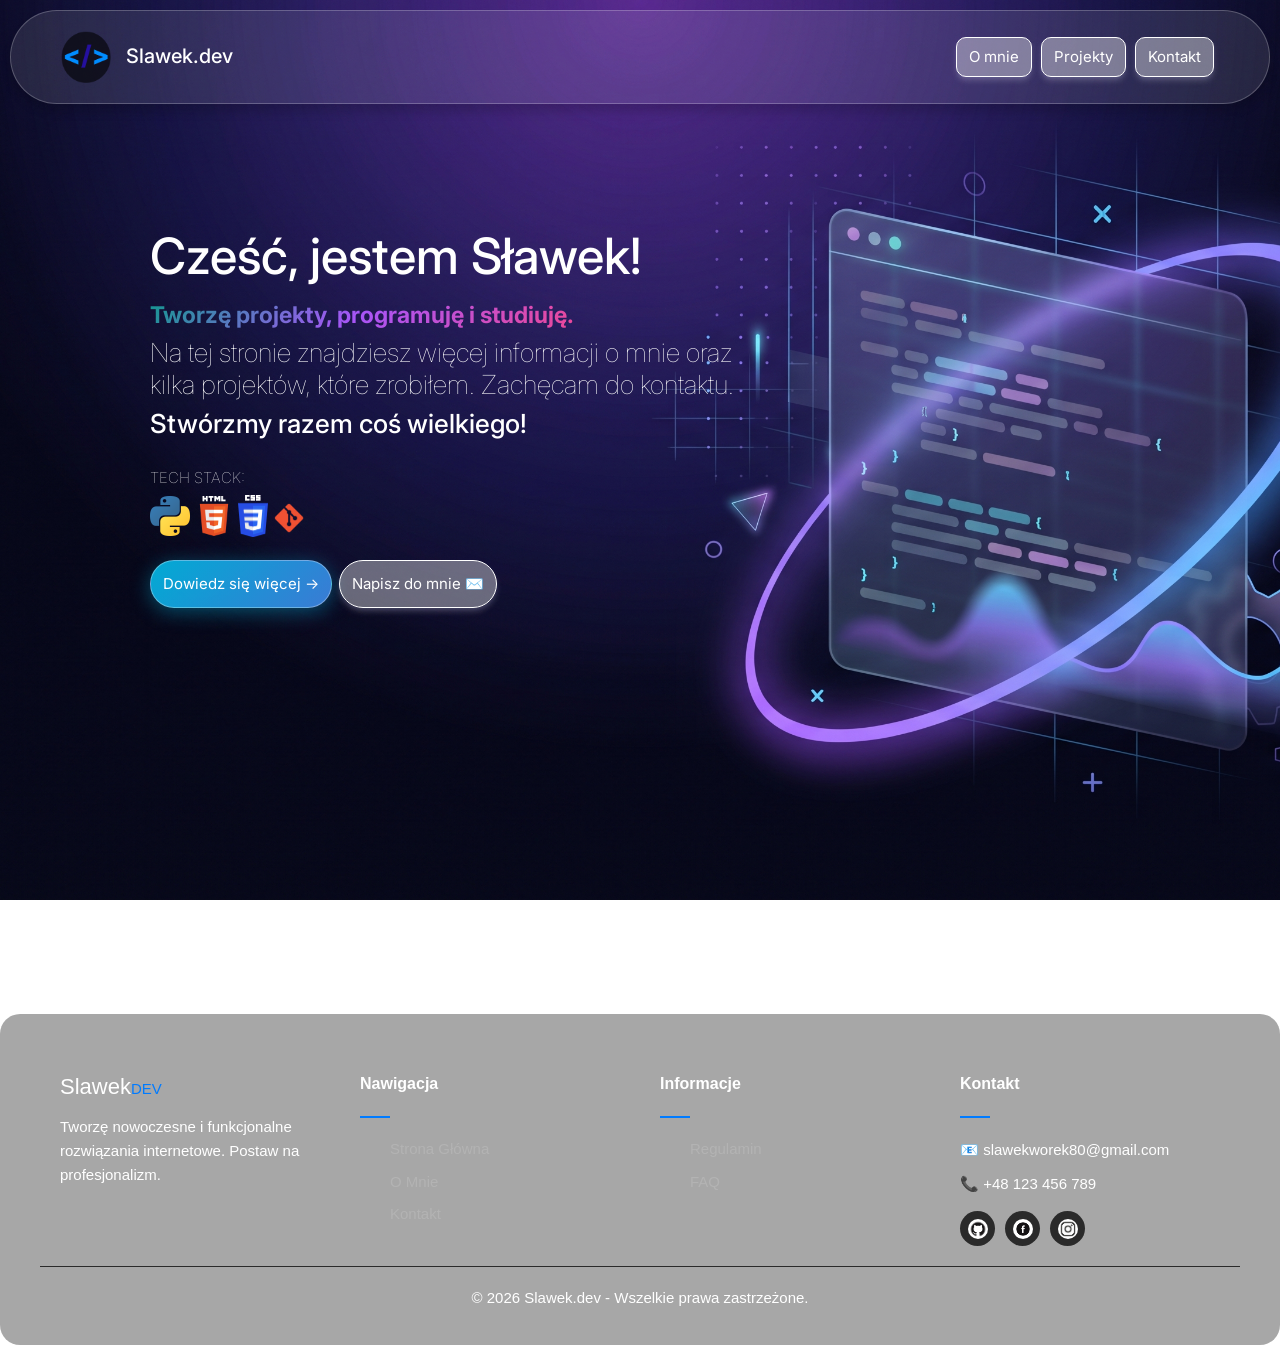
==== index.html @ 55a1f117 "First commit" ====
<!DOCTYPE html>
<html lang="en">
<head>
    <meta charset="UTF-8">
    <meta name="viewport" content="width=device-width, initial-scale=1.0">
    <link rel="stylesheet" href="style.css">
    <link rel="preconnect" href="https://fonts.googleapis.com">
    <link rel="preconnect" href="https://fonts.gstatic.com" crossorigin>
    <link href="https://fonts.googleapis.com/css2?family=Fira+Code:wght@300..700&family=Inter:ital,opsz,wght@0,14..32,100..900;1,14..32,100..900&display=swap" rel="stylesheet">
    <link rel="stylesheet" href="css/bootstrap.min.css">
    <link href="https://fonts.googleapis.com/css2?family=Changa+One&family=Fira+Code:wght@300..700&family=Noto+Sans:ital,wght@0,100..900;1,100..900&display=swap" rel="stylesheet">
    <title>Sławek wizytówka - Strona główna</title>
    <link rel="icon" type="image/png" href="imgs/ikona.png">
</head>
<body class="bg-change">
    <div class="page-wrapper">
    <div class="up">
        <div class="flex-container">
            <div class="flex-container">
                <img src="imgs/ikona.png" alt="icon">
                <h4 style="font-size: 20px; margin-top: 5px;">Slawek.dev</h4>
            </div>
            <div class="d-grid gap-2 d-md-block" style="text-align: center;">
                <a href="omnie.html"><button class="btn-modern" type="button">
                    O mnie</button></a>
                <a href="projekty.html"><button class="btn-modern" type="button">
                    Projekty</button></a>
                <a href="kontakt.html"><button class="btn-modern" type="button">
                    Kontakt</button></a>
                
            </div>
        </div>
    </div>

    <main>
      <div class="hero">
          <br><br><br><br><br>
          <h1 style=" font-size: 50px;">Cześć, jestem Sławek!</h1>
          <h2 class="gradient-text"><strong>Tworzę projekty, programuję i studiuję.</strong></h2><br>
          <h3 style="font-weight: lighter;">Na tej stronie znajdziesz więcej informacji o mnie oraz <br>
          kilka projektów, które zrobiłem.
          Zachęcam do kontaktu.
          <h3>Stwórzmy razem coś wielkiego!<h3>
          </h3>
          <br>
              
          <h4 style="font-weight: lighter; font-size: 15px;">TECH STACK: </h4>
          <img src="imgs/python-logo.webp" alt="python" style="width: 40px;">
          <img src="imgs/html-logo.webp" alt="html" style="width: 40px;">
          <img src="imgs/css-logo.webp" alt="css" style="width: 30px;">
          <img src="imgs/git_logo.webp" alt="git" style="width: 30px; margin-top: 4px; margin-left: 2px;">

          <br><br>

          <a href="omnie.html"><button class="btn-blue" type="button" style="margin-right: 3px; border-radius: 50px;">
                      Dowiedz się więcej -></button></a>
          <a href="kontakt.html"><button class="btn-modern" type="button" style="border-radius: 50px; padding: 12px 12px;">
                      Napisz do mnie ✉️</button></a>
              

          <br><br><br><br><br><br><br><br><br><br>
      </div>
    </main>  

    <footer class="site-footer">
    <div class="footer-container">
    
    <div class="footer-column footer-about">
      <h3 class="footer-logo">Slawek<span>DEV</span></h3>
      <p>Tworzę nowoczesne i funkcjonalne rozwiązania internetowe. Postaw na profesjonalizm.</p>
    </div>

    <!-- Kolumna 2: Szybkie linki -->
    <div class="footer-column">
      <h4>Nawigacja</h4>
      <ul>
        <li><a href="index.html">Strona Główna</a></li>
        <li><a href="omnie.html">O Mnie</a></li>
        <li><a href="kontakt.html">Kontakt</a></li>
      </ul>
    </div>

    <!-- Kolumna 3: Legalne -->
    <div class="footer-column">
      <h4>Informacje</h4>
      <ul>
        <li><a href="regulamin.html">Regulamin</a></li>
        <li><a href="faq.html">FAQ</a></li>
      </ul>
    </div>

    <!-- Kolumna 4: Kontakt i Sociale -->
    <div class="footer-column footer-contact">
        <h4>Kontakt</h4>
        <p>📧 slawekworek80@gmail.com</p>
        <p>📞 +48 123 456 789</p>
        <div class="social-links">
            <a href="#" class="social-icon"><img src="imgs/ikonkagit.jpg" alt="git" style="border-radius: 20px; width: 20px;"></a>
            <a href="#" class="social-icon"><img src="imgs/ikonkafb.jpg" alt="fb" style="border-radius: 20px; width: 20px;"></a>
            <a href="#" class="social-icon"><img src="imgs/ikonkaig.avif" alt="ig" style="border-radius: 20px; width: 20px;"></a>
        </div>
    </div>

  </div>

  <!-- Dolny pasek z prawami autorskimi -->
  <div class="footer-bottom">
    <p>&copy; 2026 Slawek.dev - Wszelkie prawa zastrzeżone.</p>
  </div>

</body>
</html>
---- style.css ----
*{
    margin: 0px;
    font-optical-sizing: auto;
    font-size: 15px;
    color: white;
}

.info {
    display: block;
    text-align: right;
}

.gradient-text {
  background: linear-gradient(135deg, #38ef7d 0%, #11998e 0%, #a855f7 50%, #ec4899 100%);
  
  -webkit-background-clip: text;
  -webkit-text-fill-color: transparent;
  background-clip: text;
  display: inline-block;
}

html, body {
  width: 100%;
  max-width: 100%;
  overflow-x: hidden;
}

/* NAVBAR  */

.up {
    margin-top: 10px;
    margin-left: 10px;
    margin-right: 10px;
    margin-bottom: 10px;
    font-family: "Inter", monospace;
    background-color: rgba(247, 246, 248, 0.11);
    border-radius: 50px;
    border-style: groove;
    border-width: 0.5px;
    border-color: rgba(255, 255, 255, 0.229);
    box-shadow: 0 8px 10px rgba(0, 0, 0, 0.15);

}

/* HERO SECTION */

.hero {

    font-family: "Inter", monospace;
    text-align: left;
    width: 100%;
    min-height: 100vh;
    
}

strong{
    font-size: 23px;
    font-weight: bold;

}


.flex-container {
    margin-bottom: 0px;
    margin-top: 0px;
    margin-left: 15px;
    margin-right: 40px;
    display: flex;         
    align-items: center;
    justify-content: space-between;  
    gap: 15px;            
    padding: 10px;
    background-color: #f5f5f500;
    border-radius: 8px;
}


body {
    background-repeat: no-repeat;
    background-size: cover;
    background-position: center;
    background-attachment: fixed;
    margin: auto;
}

img {
    width: 50px;
    margin: 0px;   
}

.bg-change{
  background-image: url(imgs/bg.jpg);
}

.bg-change-2 {
  background-image: url("imgs/bg_kontakt.jpg");
}

.bg-change-3 {
  background-image: url("imgs/bg_projekty.jpg");
}

.bg-change-4{
  background-image: url("imgs/bg_omnie.jpg");
}

.bg-change-5{
  background-image: url(imgs/bg_faq.jpg);
}

.bg-change-6{
  background-image: url(imgs/bg_reg.jpg);
}

/* BUTTONS */

.btn-modern {
    margin-right: 5px;
    background-color: #eeeef168;
    color: rgb(255, 255, 255);
    font-weight: 500;
    font-weight: normal;
    padding: 8px 12px;
    border-style: groove;
    border-width: 1px;
    border-radius: 10px;
    border-color: white;
    box-shadow: 0 4px 6px -1px rgba(248, 248, 251, 0.242), 0 2px 4px -1px rgba(79, 70, 229, 0.1);
    transition: all 0.2s ease-in-out;
}

.btn-modern:hover {
    color: white;
    transform: translateY(-2px); 
    box-shadow: 0 10px 15px -3px rgba(193, 193, 196, 0.3), 0 4px 6px -2px rgba(214, 214, 219, 0.141);
}

.btn-modern:active {
    transform: translateY(1px);
}

.buttons {
    text-align: center;
    margin-bottom: 5px;
}

.btn-blue {
  padding: 12px 12px;
  border-radius: 9999px;
  font-family: 'Inter', sans-serif;
  font-weight: normal;
  color: #ffffff;
  text-decoration: none;
  display: inline-flex;
  align-items: center;
  justify-content: center;
  gap: 0.5rem;
  border: none;
  cursor: pointer;
  border-style: groove;
  border-width: 1px;
  border-color: #ffffff53;
  
  background: linear-gradient(135deg, #00d0ffcf 0%, #3a7bd5 100%);
  
  box-shadow: 0 4px 20px rgba(0, 210, 255, 0.35);
  transition: all 0.3s ease;
}

.btn-blue:hover {
  transform: translateY(-2px);
  background: linear-gradient(135deg, #1ae0ffc6 0%, #4a8be5 100%);
  box-shadow: 0 6px 25px rgba(0, 210, 255, 0.55);
}

.btn-blue:active {
  transform: translateY(0);
}

/* CONTAINER CARDS */

.kontener-projektow {
  max-width: 1200px;
  margin: 0 auto;
  display: grid;
  grid-template-columns: repeat(auto-fit, minmax(300px, 1fr));
  gap: 30px;
  padding: 20px 0;
}

.karta-projektu {
  background-color: #001333a8;
  border-radius: 16px;
  overflow: hidden;
  box-shadow: 0 4px 6px -1px rgba(0, 0, 0, 0.05), 0 2px 4px -1px rgba(0, 0, 0, 0.06);
  transition: transform 0.3s ease, box-shadow 0.3s ease;
  display: flex;
  flex-direction: column;
}

.karta-projektu:hover {
  transform: translateY(-8px);
  box-shadow: 0 20px 25px -5px rgba(0, 0, 0, 0.1), 0 10px 10px -5px rgba(0, 0, 0, 0.04);
}

.projekt-foto-wrapper {
  overflow: hidden;
  height: 200px;
  background-color: #e2e8f0;
}

.projekt-foto {
  width: 100%;
  height: 200px;
  object-fit: cover;
  transition: transform 0.3s ease;
}

.karta-projektu:hover .projekt-foto {
  transform: scale(1.05);
}

.projekt-tresc {
  padding: 24px;
  display: flex;
  flex-direction: column;
  flex-grow: 1;
}

.projekt-tagi {
  display: flex;
  flex-wrap: wrap;
  gap: 8px;
  margin-bottom: 12px;
}

.tag {
  background-color: #eff6ff;
  color: #0000c5;
  font-size: 0.75rem;
  font-weight: 600;
  padding: 4px 12px;
  border-radius: 100px;
  text-transform: uppercase;
}

.projekt-tytul {
  font-size: 1.35rem;
  color: #f9f9f9;
  margin-bottom: 10px;
}

.projekt-opis {
  color: #64748b;
  font-size: 0.95rem;
  line-height: 1.5;
  margin-bottom: 20px;
  flex-grow: 1;
}

.projekt-link {
  display: inline-block;
  text-align: center;
  background-color: #2563eb;
  color: white;
  text-decoration: none;
  padding: 10px 20px;
  border-radius: 8px;
  font-weight: 500;
  transition: background-color 0.2s ease;
}

.projekt-link:hover {
  background-color: #1d4ed8;
  color:white;
}

/* FOOTER SECTION */

.site-footer {
  border-radius: 20px;
  color: #525252aa;
  background-color: #00000058;
  font-family: Arial, sans-serif;
  padding: 60px 0 20px 0;
  font-size: 14px;
}

.footer-container {
  max-width: 1200px;
  margin: 0 auto;
  padding: 0 20px;
  display: grid;
  grid-template-columns: repeat(auto-fit, minmax(220px, 1fr));
  gap: 40px;
}

.footer-column h4 {
  color: #ffffff;
  font-size: 16px;
  margin-bottom: 20px;
  position: relative;
  font-weight: 600;
}

.footer-column h4::after {
  content: '';
  display: block;
  width: 30px;
  height: 20px;
  border-bottom: 2px solid #007bff;
  margin-top: 5px;
}

.footer-logo {
  color: #ffffff;
  font-size: 22px;
  margin-bottom: 15px;
}

.footer-logo span {
  color: #007bff;
}

.footer-column p {
  line-height: 1.6;
}

.footer-column ul {
  list-style: none;
}

.footer-column ul li {
  margin-bottom: 10px;
}

.footer-column ul li a {
  color: #b3b3b3;
  text-decoration: none;
  transition: color 0.3s ease, padding-left 0.3s ease;
}

.footer-column ul li a:hover {
  color: #007bff;
  padding-left: 5px;
}

.footer-contact p {
  margin-bottom: 10px;
}

.social-links {
  margin-top: 15px;
  display: flex;
  gap: 10px;
}

.social-icon {
  display: inline-flex;
  justify-content: center;
  align-items: center;
  width: 35px;
  height: 35px;
  background-color: #2a2a2a;
  color: #fff;
  text-decoration: none;
  border-radius: 50%;
  font-weight: bold;
  font-size: 12px;
  transition: background-color 0.3s ease, transform 0.3s ease;
}

.social-icon:hover {
  background-color: #fdfdfdbb;
  transform: translateY(-3px);
}

.footer-bottom {
  max-width: 1200px;
  margin: 20px auto 0 auto;
  padding: 20px 20px 0 20px;
  border-top: 1px solid #2a2a2a;
  text-align: center;
  font-size: 13px;
  color: #666;
}

@media (max-width: 768px) {
  .site-footer {
    padding: 40px 0 20px 0;
  }
  .footer-container {
    gap: 30px;
  }
}

/* CONTACT */

.contact-card {
  margin: 0px;
  max-width: 500px;
  width: 100%;
  padding: 2.5rem;
  border-radius: 20px;
  background: rgba(13, 14, 46, 0.65);
  backdrop-filter: blur(16px);
  -webkit-backdrop-filter: blur(16px);
  border: 1px solid rgba(168, 85, 247, 0.25);
  box-shadow: 0 8px 32px 0 rgba(0, 0, 0, 0.37),
              0 0 20px rgba(168, 85, 247, 0.15);
  color: #ffffff;
  font-family: 'Inter', sans-serif;
  box-sizing: border-box;
}

.contact-title {
  font-size: 1.8rem;
  font-weight: 700;
  margin-bottom: 0.5rem;
  background: linear-gradient(90deg, #ffffff 0%, #a855f7 100%);
  -webkit-background-clip: text;
  -webkit-text-fill-color: transparent;
}

.contact-subtitle {
  font-size: 0.95rem;
  color: #a0aec0;
  margin-bottom: 2rem;
}

.form-group {
  margin-bottom: 1.25rem;
  display: flex;
  flex-direction: column;
}

.form-group label {
  font-size: 0.85rem;
  font-weight: 600;
  color: #cbd5e1;
  margin-bottom: 0.5rem;
}

.form-group input,
.form-group textarea {
  width: 100%;
  padding: 0.8rem 1rem;
  border-radius: 10px;
  background: rgba(255, 255, 255, 0.05);
  border: 1px solid rgba(255, 255, 255, 0.1);
  color: #ffffff;
  font-size: 0.95rem;
  outline: none;
  transition: all 0.3s ease;
  box-sizing: border-box;
}

.form-group input::placeholder,
.form-group textarea::placeholder {
  color: #64748b;
}

.form-group input:focus,
.form-group textarea:focus {
  border-color: #a855f7;
  background: rgba(255, 255, 255, 0.08);
  box-shadow: 0 0 12px rgba(168, 85, 247, 0.4);
}

.submit-btn {
  width: 100%;
  padding: 0.9rem;
  margin-top: 0.5rem;
  border: none;
  border-radius: 10px;
  background: linear-gradient(135deg, #a855f7 0%, #6366f1 100%);
  color: #ffffff;
  font-size: 1rem;
  font-weight: 600;
  cursor: pointer;
  display: flex;
  align-items: center;
  justify-content: center;
  gap: 0.5rem;
  transition: all 0.3s ease;
  box-shadow: 0 4px 15px rgba(168, 85, 247, 0.3);
}

.submit-btn:hover {
  transform: translateY(-2px);
  box-shadow: 0 6px 20px rgba(168, 85, 247, 0.5);
  background: linear-gradient(135deg, #b875f8 0%, #7376f2 100%);
}

.send-icon {
  width: 18px;
  height: 18px;
}

@media (max-width: 768px) {
  .contact-card, 
  .hero{
    text-align: center;
    margin: auto;
}
}

@media (min-width: 1024px) {
  .hero {
    margin-left: 150px;
}}
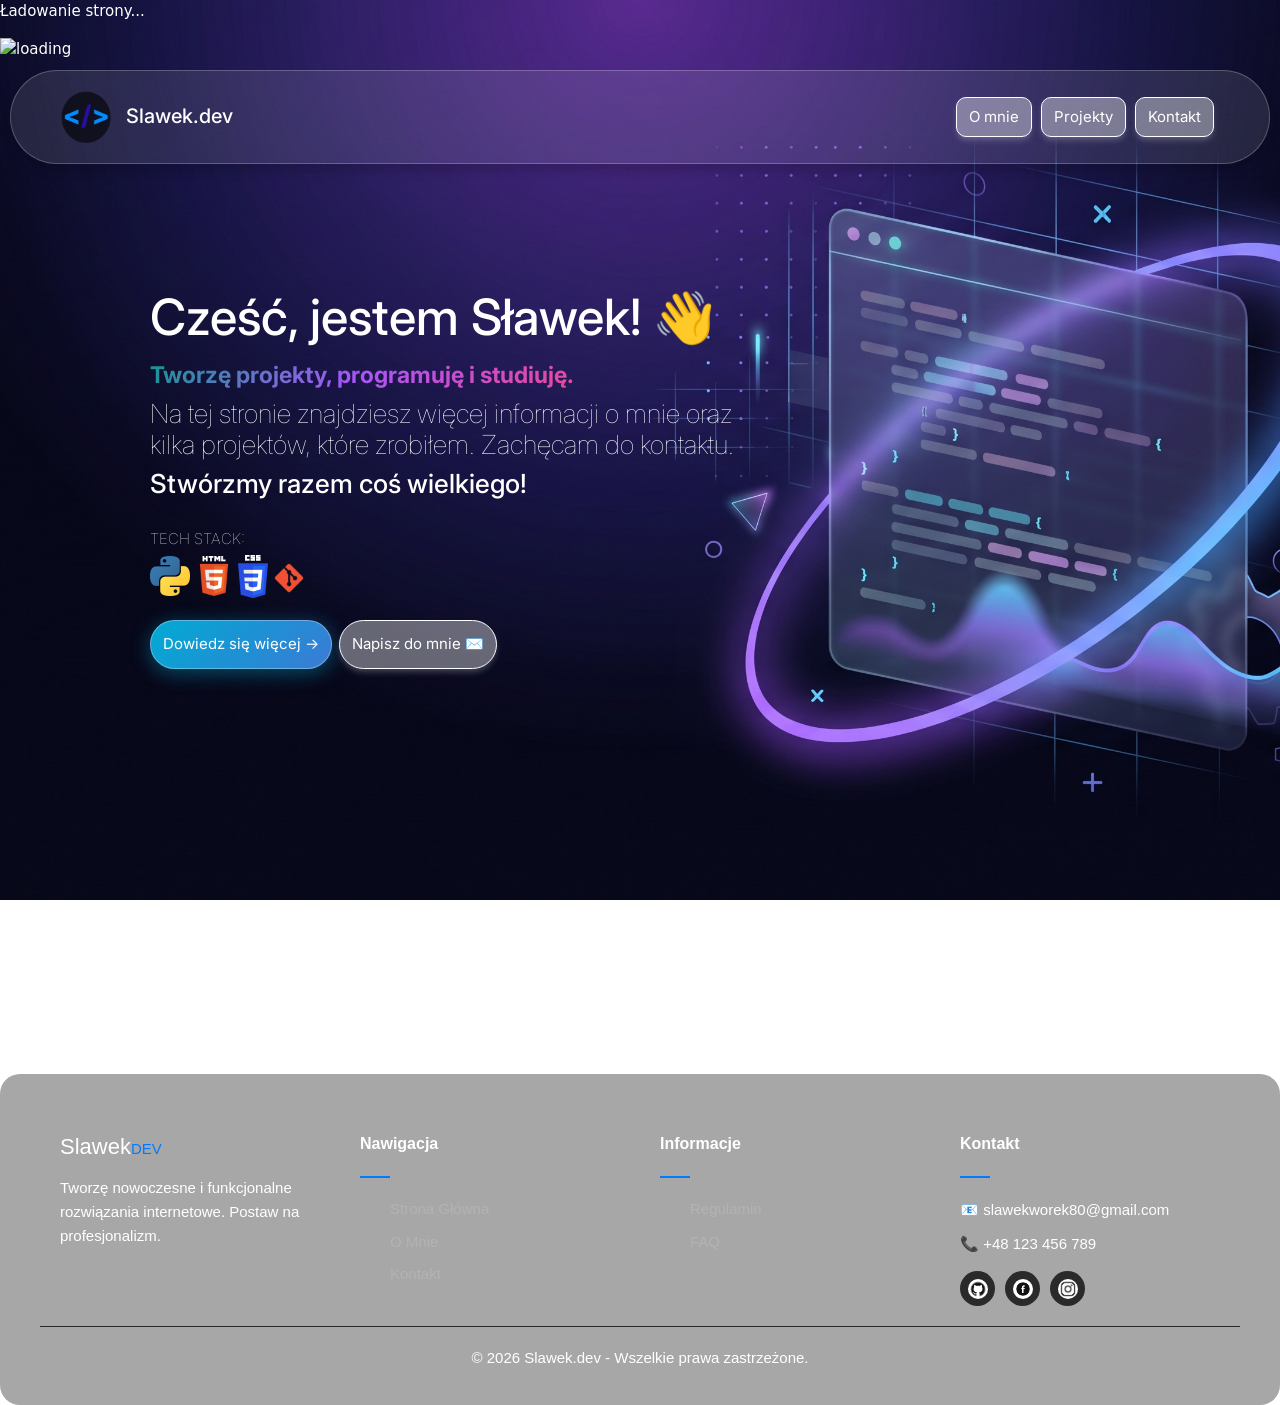
==== commit 45ed9e2f: "Update index.html" ====
--- a/index.html
+++ b/index.html
@@ -1,112 +1,128 @@
 <!DOCTYPE html>
 <html lang="en">
+
 <head>
-    <meta charset="UTF-8">
-    <meta name="viewport" content="width=device-width, initial-scale=1.0">
-    <link rel="stylesheet" href="style.css">
-    <link rel="preconnect" href="https://fonts.googleapis.com">
-    <link rel="preconnect" href="https://fonts.gstatic.com" crossorigin>
-    <link href="https://fonts.googleapis.com/css2?family=Fira+Code:wght@300..700&family=Inter:ital,opsz,wght@0,14..32,100..900;1,14..32,100..900&display=swap" rel="stylesheet">
-    <link rel="stylesheet" href="css/bootstrap.min.css">
-    <link href="https://fonts.googleapis.com/css2?family=Changa+One&family=Fira+Code:wght@300..700&family=Noto+Sans:ital,wght@0,100..900;1,100..900&display=swap" rel="stylesheet">
-    <title>Sławek wizytówka - Strona główna</title>
-    <link rel="icon" type="image/png" href="imgs/ikona.png">
+  <meta charset="UTF-8">
+  <meta name="viewport" content="width=device-width, initial-scale=1.0">
+  <link rel="stylesheet" href="style.css">
+  <link rel="preconnect" href="https://fonts.googleapis.com">
+  <link rel="preconnect" href="https://fonts.gstatic.com" crossorigin>
+  <link
+    href="https://fonts.googleapis.com/css2?family=Fira+Code:wght@300..700&family=Inter:ital,opsz,wght@0,14..32,100..900;1,14..32,100..900&display=swap"
+    rel="stylesheet">
+  <link rel="stylesheet" href="css/bootstrap.min.css">
+  <link
+    href="https://fonts.googleapis.com/css2?family=Changa+One&family=Fira+Code:wght@300..700&family=Noto+Sans:ital,wght@0,100..900;1,100..900&display=swap"
+    rel="stylesheet">
+  <title>Sławek wizytówka - Strona główna</title>
+  <link rel="icon" type="image/png" href="imgs/ikona.png">
 </head>
+
 <body class="bg-change">
-    <div class="page-wrapper">
+  <script src="script.js"></script>
+  <div id="loader">
+    <p>Ładowanie strony...</p> 
+    <img src="imgs/loading.gif" alt="loading">  
+  </div>
+  <div class="page-wrapper">
     <div class="up">
+      <div class="flex-container">
         <div class="flex-container">
-            <div class="flex-container">
-                <img src="imgs/ikona.png" alt="icon">
-                <h4 style="font-size: 20px; margin-top: 5px;">Slawek.dev</h4>
-            </div>
-            <div class="d-grid gap-2 d-md-block" style="text-align: center;">
-                <a href="omnie.html"><button class="btn-modern" type="button">
-                    O mnie</button></a>
-                <a href="projekty.html"><button class="btn-modern" type="button">
-                    Projekty</button></a>
-                <a href="kontakt.html"><button class="btn-modern" type="button">
-                    Kontakt</button></a>
-                
-            </div>
+          <img src="imgs/ikona.png" alt="icon">
+          <h4 style="font-size: 20px; margin-top: 5px;">Slawek.dev</h4>
         </div>
+        <div class="d-grid gap-2 d-md-block" style="text-align: center;">
+          <a href="omnie.html"><button class="btn-modern" type="button">
+              O mnie</button></a>
+          <a href="projekty.html"><button class="btn-modern" type="button">
+              Projekty</button></a>
+          <a href="kontakt.html"><button class="btn-modern" type="button">
+              Kontakt</button></a>
+
+        </div>
+      </div>
     </div>
 
     <main>
       <div class="hero">
-          <br><br><br><br><br>
-          <h1 style=" font-size: 50px;">Cześć, jestem Sławek!</h1>
-          <h2 class="gradient-text"><strong>Tworzę projekty, programuję i studiuję.</strong></h2><br>
-          <h3 style="font-weight: lighter;">Na tej stronie znajdziesz więcej informacji o mnie oraz <br>
+        <br><br><br><br><br>
+        <h1 style=" font-size: 50px;">Cześć, jestem Sławek! 👋</h1>
+        <h2 class="gradient-text"><strong>Tworzę projekty, programuję i studiuję.</strong></h2><br>
+        <h3 style="font-weight: lighter;">Na tej stronie znajdziesz więcej informacji o mnie oraz <br>
           kilka projektów, które zrobiłem.
           Zachęcam do kontaktu.
           <h3>Stwórzmy razem coś wielkiego!<h3>
-          </h3>
-          <br>
-              
-          <h4 style="font-weight: lighter; font-size: 15px;">TECH STACK: </h4>
-          <img src="imgs/python-logo.webp" alt="python" style="width: 40px;">
-          <img src="imgs/html-logo.webp" alt="html" style="width: 40px;">
-          <img src="imgs/css-logo.webp" alt="css" style="width: 30px;">
-          <img src="imgs/git_logo.webp" alt="git" style="width: 30px; margin-top: 4px; margin-left: 2px;">
+            </h3>
+            <br>
 
-          <br><br>
+            <h4 style="font-weight: lighter; font-size: 15px;">TECH STACK: </h4>
+            <img src="imgs/python-logo.webp" alt="python" style="width: 40px;">
+            <img src="imgs/html-logo.webp" alt="html" style="width: 40px;">
+            <img src="imgs/css-logo.webp" alt="css" style="width: 30px;">
+            <img src="imgs/git_logo.webp" alt="git" style="width: 30px; margin-top: 4px; margin-left: 2px;">
 
-          <a href="omnie.html"><button class="btn-blue" type="button" style="margin-right: 3px; border-radius: 50px;">
-                      Dowiedz się więcej -></button></a>
-          <a href="kontakt.html"><button class="btn-modern" type="button" style="border-radius: 50px; padding: 12px 12px;">
-                      Napisz do mnie ✉️</button></a>
-              
+            <br><br>
 
-          <br><br><br><br><br><br><br><br><br><br>
+            <a href="omnie.html"><button class="btn-blue" type="button" style="margin-right: 3px; border-radius: 50px;">
+                Dowiedz się więcej -></button></a>
+            <a href="kontakt.html"><button class="btn-modern" type="button"
+                style="border-radius: 50px; padding: 12px 12px;">
+                Napisz do mnie ✉️</button></a>
+
+
+            <br><br><br><br><br><br><br><br><br><br>
       </div>
-    </main>  
+    </main>
 
     <footer class="site-footer">
-    <div class="footer-container">
-    
-    <div class="footer-column footer-about">
-      <h3 class="footer-logo">Slawek<span>DEV</span></h3>
-      <p>Tworzę nowoczesne i funkcjonalne rozwiązania internetowe. Postaw na profesjonalizm.</p>
-    </div>
+      <div class="footer-container">
 
-    <!-- Kolumna 2: Szybkie linki -->
-    <div class="footer-column">
-      <h4>Nawigacja</h4>
-      <ul>
-        <li><a href="index.html">Strona Główna</a></li>
-        <li><a href="omnie.html">O Mnie</a></li>
-        <li><a href="kontakt.html">Kontakt</a></li>
-      </ul>
-    </div>
+        <div class="footer-column footer-about">
+          <h3 class="footer-logo">Slawek<span>DEV</span></h3>
+          <p>Tworzę nowoczesne i funkcjonalne rozwiązania internetowe. Postaw na profesjonalizm.</p>
+        </div>
 
-    <!-- Kolumna 3: Legalne -->
-    <div class="footer-column">
-      <h4>Informacje</h4>
-      <ul>
-        <li><a href="regulamin.html">Regulamin</a></li>
-        <li><a href="faq.html">FAQ</a></li>
-      </ul>
-    </div>
+        <!-- Kolumna 2: Szybkie linki -->
+        <div class="footer-column">
+          <h4>Nawigacja</h4>
+          <ul>
+            <li><a href="index.html">Strona Główna</a></li>
+            <li><a href="omnie.html">O Mnie</a></li>
+            <li><a href="kontakt.html">Kontakt</a></li>
+          </ul>
+        </div>
 
-    <!-- Kolumna 4: Kontakt i Sociale -->
-    <div class="footer-column footer-contact">
-        <h4>Kontakt</h4>
-        <p>📧 slawekworek80@gmail.com</p>
-        <p>📞 +48 123 456 789</p>
-        <div class="social-links">
-            <a href="#" class="social-icon"><img src="imgs/ikonkagit.jpg" alt="git" style="border-radius: 20px; width: 20px;"></a>
-            <a href="#" class="social-icon"><img src="imgs/ikonkafb.jpg" alt="fb" style="border-radius: 20px; width: 20px;"></a>
-            <a href="#" class="social-icon"><img src="imgs/ikonkaig.avif" alt="ig" style="border-radius: 20px; width: 20px;"></a>
+        <!-- Kolumna 3: Legalne -->
+        <div class="footer-column">
+          <h4>Informacje</h4>
+          <ul>
+            <li><a href="regulamin.html">Regulamin</a></li>
+            <li><a href="faq.html">FAQ</a></li>
+          </ul>
         </div>
-    </div>
 
-  </div>
+        <!-- Kolumna 4: Kontakt i Sociale -->
+        <div class="footer-column footer-contact">
+          <h4>Kontakt</h4>
+          <p>📧 slawekworek80@gmail.com</p>
+          <p>📞 +48 123 456 789</p>
+          <div class="social-links">
+            <a href="#" class="social-icon"><img src="imgs/ikonkagit.jpg" alt="git"
+                style="border-radius: 20px; width: 20px;"></a>
+            <a href="#" class="social-icon"><img src="imgs/ikonkafb.jpg" alt="fb"
+                style="border-radius: 20px; width: 20px;"></a>
+            <a href="#" class="social-icon"><img src="imgs/ikonkaig.avif" alt="ig"
+                style="border-radius: 20px; width: 20px;"></a>
+          </div>
+        </div>
 
-  <!-- Dolny pasek z prawami autorskimi -->
-  <div class="footer-bottom">
-    <p>&copy; 2026 Slawek.dev - Wszelkie prawa zastrzeżone.</p>
-  </div>
+      </div>
+
+      <!-- Dolny pasek z prawami autorskimi -->
+      <div class="footer-bottom">
+        <p>&copy; 2026 Slawek.dev - Wszelkie prawa zastrzeżone.</p>
+      </div>
 
 </body>
-</html>+
+</html>
--- a/style.css
+++ b/style.css
@@ -1,25 +1,25 @@
-*{
-    margin: 0px;
-    font-optical-sizing: auto;
-    font-size: 15px;
-    color: white;
+* {
+  margin: 0px;
+  font-optical-sizing: auto;
+  font-size: 15px;
+  color: white;
 }
 
 .info {
-    display: block;
-    text-align: right;
+  display: block;
 }
 
 .gradient-text {
   background: linear-gradient(135deg, #38ef7d 0%, #11998e 0%, #a855f7 50%, #ec4899 100%);
-  
+
   -webkit-background-clip: text;
   -webkit-text-fill-color: transparent;
   background-clip: text;
   display: inline-block;
 }
 
-html, body {
+html,
+body {
   width: 100%;
   max-width: 100%;
   overflow-x: hidden;
@@ -28,17 +28,17 @@
 /* NAVBAR  */
 
 .up {
-    margin-top: 10px;
-    margin-left: 10px;
-    margin-right: 10px;
-    margin-bottom: 10px;
-    font-family: "Inter", monospace;
-    background-color: rgba(247, 246, 248, 0.11);
-    border-radius: 50px;
-    border-style: groove;
-    border-width: 0.5px;
-    border-color: rgba(255, 255, 255, 0.229);
-    box-shadow: 0 8px 10px rgba(0, 0, 0, 0.15);
+  margin-top: 10px;
+  margin-left: 10px;
+  margin-right: 10px;
+  margin-bottom: 10px;
+  font-family: "Inter", monospace;
+  background-color: rgba(247, 246, 248, 0.11);
+  border-radius: 50px;
+  border-style: groove;
+  border-width: 0.5px;
+  border-color: rgba(255, 255, 255, 0.229);
+  box-shadow: 0 8px 10px rgba(0, 0, 0, 0.15);
 
 }
 
@@ -46,49 +46,49 @@
 
 .hero {
 
-    font-family: "Inter", monospace;
-    text-align: left;
-    width: 100%;
-    min-height: 100vh;
-    
-}
-
-strong{
-    font-size: 23px;
-    font-weight: bold;
+  font-family: "Inter", monospace;
+  text-align: left;
+  width: 100%;
+  min-height: 100vh;
+
+}
+
+strong {
+  font-size: 23px;
+  font-weight: bold;
 
 }
 
 
 .flex-container {
-    margin-bottom: 0px;
-    margin-top: 0px;
-    margin-left: 15px;
-    margin-right: 40px;
-    display: flex;         
-    align-items: center;
-    justify-content: space-between;  
-    gap: 15px;            
-    padding: 10px;
-    background-color: #f5f5f500;
-    border-radius: 8px;
+  margin-bottom: 0px;
+  margin-top: 0px;
+  margin-left: 15px;
+  margin-right: 40px;
+  display: flex;
+  align-items: center;
+  justify-content: space-between;
+  gap: 15px;
+  padding: 10px;
+  background-color: #f5f5f500;
+  border-radius: 8px;
 }
 
 
 body {
-    background-repeat: no-repeat;
-    background-size: cover;
-    background-position: center;
-    background-attachment: fixed;
-    margin: auto;
+  background-repeat: no-repeat;
+  background-size: cover;
+  background-position: center;
+  background-attachment: fixed;
+  margin: auto;
 }
 
 img {
-    width: 50px;
-    margin: 0px;   
-}
-
-.bg-change{
+  width: 50px;
+  margin: 0px;
+}
+
+.bg-change {
   background-image: url(imgs/bg.jpg);
 }
 
@@ -100,48 +100,48 @@
   background-image: url("imgs/bg_projekty.jpg");
 }
 
-.bg-change-4{
+.bg-change-4 {
   background-image: url("imgs/bg_omnie.jpg");
 }
 
-.bg-change-5{
+.bg-change-5 {
   background-image: url(imgs/bg_faq.jpg);
 }
 
-.bg-change-6{
+.bg-change-6 {
   background-image: url(imgs/bg_reg.jpg);
 }
 
 /* BUTTONS */
 
 .btn-modern {
-    margin-right: 5px;
-    background-color: #eeeef168;
-    color: rgb(255, 255, 255);
-    font-weight: 500;
-    font-weight: normal;
-    padding: 8px 12px;
-    border-style: groove;
-    border-width: 1px;
-    border-radius: 10px;
-    border-color: white;
-    box-shadow: 0 4px 6px -1px rgba(248, 248, 251, 0.242), 0 2px 4px -1px rgba(79, 70, 229, 0.1);
-    transition: all 0.2s ease-in-out;
+  margin-right: 5px;
+  background-color: #eeeef168;
+  color: rgb(255, 255, 255);
+  font-weight: 500;
+  font-weight: normal;
+  padding: 8px 12px;
+  border-style: groove;
+  border-width: 1px;
+  border-radius: 10px;
+  border-color: white;
+  box-shadow: 0 4px 6px -1px rgba(248, 248, 251, 0.242), 0 2px 4px -1px rgba(79, 70, 229, 0.1);
+  transition: all 0.2s ease-in-out;
 }
 
 .btn-modern:hover {
-    color: white;
-    transform: translateY(-2px); 
-    box-shadow: 0 10px 15px -3px rgba(193, 193, 196, 0.3), 0 4px 6px -2px rgba(214, 214, 219, 0.141);
+  color: white;
+  transform: translateY(-2px);
+  box-shadow: 0 10px 15px -3px rgba(193, 193, 196, 0.3), 0 4px 6px -2px rgba(214, 214, 219, 0.141);
 }
 
 .btn-modern:active {
-    transform: translateY(1px);
+  transform: translateY(1px);
 }
 
 .buttons {
-    text-align: center;
-    margin-bottom: 5px;
+  text-align: center;
+  margin-bottom: 5px;
 }
 
 .btn-blue {
@@ -160,9 +160,9 @@
   border-style: groove;
   border-width: 1px;
   border-color: #ffffff53;
-  
+
   background: linear-gradient(135deg, #00d0ffcf 0%, #3a7bd5 100%);
-  
+
   box-shadow: 0 4px 20px rgba(0, 210, 255, 0.35);
   transition: all 0.3s ease;
 }
@@ -272,7 +272,7 @@
 
 .projekt-link:hover {
   background-color: #1d4ed8;
-  color:white;
+  color: white;
 }
 
 /* FOOTER SECTION */
@@ -389,6 +389,7 @@
   .site-footer {
     padding: 40px 0 20px 0;
   }
+
   .footer-container {
     gap: 30px;
   }
@@ -407,7 +408,7 @@
   -webkit-backdrop-filter: blur(16px);
   border: 1px solid rgba(168, 85, 247, 0.25);
   box-shadow: 0 8px 32px 0 rgba(0, 0, 0, 0.37),
-              0 0 20px rgba(168, 85, 247, 0.15);
+    0 0 20px rgba(168, 85, 247, 0.15);
   color: #ffffff;
   font-family: 'Inter', sans-serif;
   box-sizing: border-box;
@@ -498,14 +499,16 @@
 }
 
 @media (max-width: 768px) {
-  .contact-card, 
-  .hero{
+
+  .contact-card,
+  .hero {
     text-align: center;
     margin: auto;
-}
+  }
 }
 
 @media (min-width: 1024px) {
   .hero {
     margin-left: 150px;
-}}+  }
+}
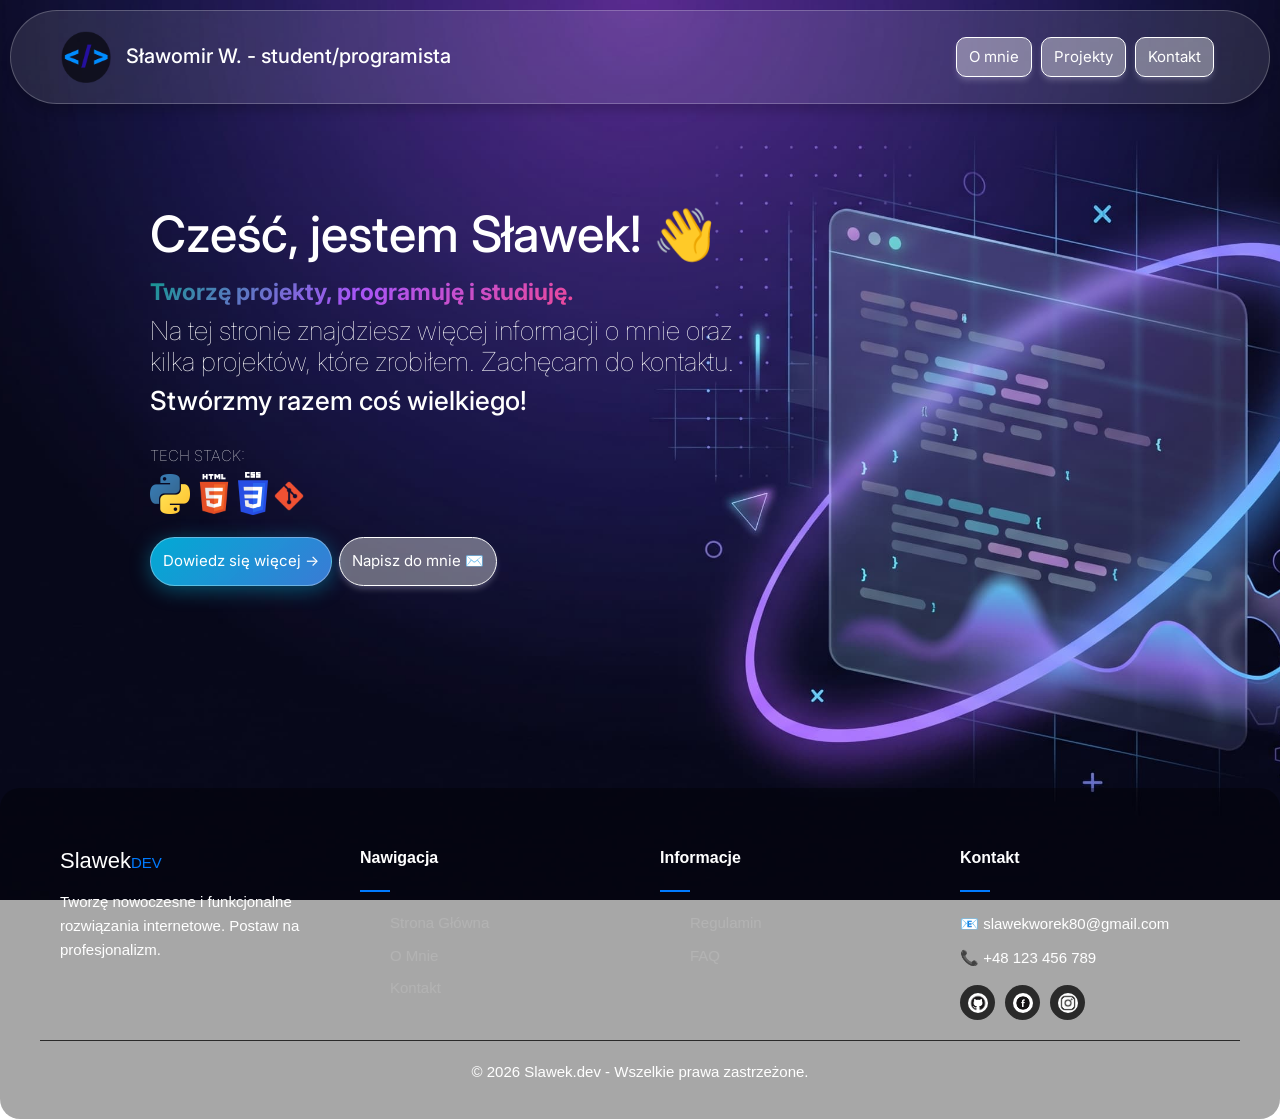
==== commit da5f93df: "Add files via upload" ====
--- a/index.html
+++ b/index.html
@@ -1,128 +1,128 @@
-<!DOCTYPE html>
-<html lang="en">
-
-<head>
-  <meta charset="UTF-8">
-  <meta name="viewport" content="width=device-width, initial-scale=1.0">
-  <link rel="stylesheet" href="style.css">
-  <link rel="preconnect" href="https://fonts.googleapis.com">
-  <link rel="preconnect" href="https://fonts.gstatic.com" crossorigin>
-  <link
-    href="https://fonts.googleapis.com/css2?family=Fira+Code:wght@300..700&family=Inter:ital,opsz,wght@0,14..32,100..900;1,14..32,100..900&display=swap"
-    rel="stylesheet">
-  <link rel="stylesheet" href="css/bootstrap.min.css">
-  <link
-    href="https://fonts.googleapis.com/css2?family=Changa+One&family=Fira+Code:wght@300..700&family=Noto+Sans:ital,wght@0,100..900;1,100..900&display=swap"
-    rel="stylesheet">
-  <title>Sławek wizytówka - Strona główna</title>
-  <link rel="icon" type="image/png" href="imgs/ikona.png">
-</head>
-
-<body class="bg-change">
-  <script src="script.js"></script>
-  <div id="loader">
-    <p>Ładowanie strony...</p> 
-    <img src="imgs/loading.gif" alt="loading">  
-  </div>
-  <div class="page-wrapper">
-    <div class="up">
-      <div class="flex-container">
-        <div class="flex-container">
-          <img src="imgs/ikona.png" alt="icon">
-          <h4 style="font-size: 20px; margin-top: 5px;">Slawek.dev</h4>
-        </div>
-        <div class="d-grid gap-2 d-md-block" style="text-align: center;">
-          <a href="omnie.html"><button class="btn-modern" type="button">
-              O mnie</button></a>
-          <a href="projekty.html"><button class="btn-modern" type="button">
-              Projekty</button></a>
-          <a href="kontakt.html"><button class="btn-modern" type="button">
-              Kontakt</button></a>
-
-        </div>
-      </div>
-    </div>
-
-    <main>
-      <div class="hero">
-        <br><br><br><br><br>
-        <h1 style=" font-size: 50px;">Cześć, jestem Sławek! 👋</h1>
-        <h2 class="gradient-text"><strong>Tworzę projekty, programuję i studiuję.</strong></h2><br>
-        <h3 style="font-weight: lighter;">Na tej stronie znajdziesz więcej informacji o mnie oraz <br>
-          kilka projektów, które zrobiłem.
-          Zachęcam do kontaktu.
-          <h3>Stwórzmy razem coś wielkiego!<h3>
-            </h3>
-            <br>
-
-            <h4 style="font-weight: lighter; font-size: 15px;">TECH STACK: </h4>
-            <img src="imgs/python-logo.webp" alt="python" style="width: 40px;">
-            <img src="imgs/html-logo.webp" alt="html" style="width: 40px;">
-            <img src="imgs/css-logo.webp" alt="css" style="width: 30px;">
-            <img src="imgs/git_logo.webp" alt="git" style="width: 30px; margin-top: 4px; margin-left: 2px;">
-
-            <br><br>
-
-            <a href="omnie.html"><button class="btn-blue" type="button" style="margin-right: 3px; border-radius: 50px;">
-                Dowiedz się więcej -></button></a>
-            <a href="kontakt.html"><button class="btn-modern" type="button"
-                style="border-radius: 50px; padding: 12px 12px;">
-                Napisz do mnie ✉️</button></a>
-
-
-            <br><br><br><br><br><br><br><br><br><br>
-      </div>
-    </main>
-
-    <footer class="site-footer">
-      <div class="footer-container">
-
-        <div class="footer-column footer-about">
-          <h3 class="footer-logo">Slawek<span>DEV</span></h3>
-          <p>Tworzę nowoczesne i funkcjonalne rozwiązania internetowe. Postaw na profesjonalizm.</p>
-        </div>
-
-        <!-- Kolumna 2: Szybkie linki -->
-        <div class="footer-column">
-          <h4>Nawigacja</h4>
-          <ul>
-            <li><a href="index.html">Strona Główna</a></li>
-            <li><a href="omnie.html">O Mnie</a></li>
-            <li><a href="kontakt.html">Kontakt</a></li>
-          </ul>
-        </div>
-
-        <!-- Kolumna 3: Legalne -->
-        <div class="footer-column">
-          <h4>Informacje</h4>
-          <ul>
-            <li><a href="regulamin.html">Regulamin</a></li>
-            <li><a href="faq.html">FAQ</a></li>
-          </ul>
-        </div>
-
-        <!-- Kolumna 4: Kontakt i Sociale -->
-        <div class="footer-column footer-contact">
-          <h4>Kontakt</h4>
-          <p>📧 slawekworek80@gmail.com</p>
-          <p>📞 +48 123 456 789</p>
-          <div class="social-links">
-            <a href="#" class="social-icon"><img src="imgs/ikonkagit.jpg" alt="git"
-                style="border-radius: 20px; width: 20px;"></a>
-            <a href="#" class="social-icon"><img src="imgs/ikonkafb.jpg" alt="fb"
-                style="border-radius: 20px; width: 20px;"></a>
-            <a href="#" class="social-icon"><img src="imgs/ikonkaig.avif" alt="ig"
-                style="border-radius: 20px; width: 20px;"></a>
-          </div>
-        </div>
-
-      </div>
-
-      <!-- Dolny pasek z prawami autorskimi -->
-      <div class="footer-bottom">
-        <p>&copy; 2026 Slawek.dev - Wszelkie prawa zastrzeżone.</p>
-      </div>
-
-</body>
-
-</html>
+<!DOCTYPE html>
+<html lang="en">
+
+<head>
+  <meta charset="UTF-8">
+  <meta name="viewport" content="width=device-width, initial-scale=1.0">
+  <link rel="stylesheet" href="style.css">
+  <link rel="preconnect" href="https://fonts.googleapis.com">
+  <link rel="preconnect" href="https://fonts.gstatic.com" crossorigin>
+  <link
+    href="https://fonts.googleapis.com/css2?family=Fira+Code:wght@300..700&family=Inter:ital,opsz,wght@0,14..32,100..900;1,14..32,100..900&display=swap"
+    rel="stylesheet">
+  <link rel="stylesheet" href="css/bootstrap.min.css">
+  <link
+    href="https://fonts.googleapis.com/css2?family=Changa+One&family=Fira+Code:wght@300..700&family=Noto+Sans:ital,wght@0,100..900;1,100..900&display=swap"
+    rel="stylesheet">
+  <title>Sławek wizytówka - Strona główna</title>
+  <link rel="icon" type="image/png" href="imgs/ikona.png">
+</head>
+
+<body class="bg-change">
+  <script src="script.js"></script>
+  <div id="loader">
+    <p>Ładowanie strony...</p> 
+    <img src="imgs/loading.gif" alt="loading">  
+  </div>
+  <div class="page-wrapper">
+    <div class="up">
+      <div class="flex-container">
+        <div class="flex-container">
+          <img src="imgs/ikona.png" alt="icon">
+          <h4 style="font-size: 20px; margin-top: 5px;">Sławomir W. - student/programista</h4>
+        </div>
+        <div class="d-grid gap-2 d-md-block" style="text-align: center;">
+          <a href="omnie.html"><button class="btn-modern" type="button">
+              O mnie</button></a>
+          <a href="projekty.html"><button class="btn-modern" type="button">
+              Projekty</button></a>
+          <a href="kontakt.html"><button class="btn-modern" type="button">
+              Kontakt</button></a>
+
+        </div>
+      </div>
+    </div>
+
+    <main>
+      <div class="hero">
+        <br><br><br><br>
+        <h1 style=" font-size: 50px;">Cześć, jestem Sławek! 👋</h1>
+        <h2 class="gradient-text"><strong>Tworzę projekty, programuję i studiuję.</strong></h2><br>
+        <h3 style="font-weight: lighter;">Na tej stronie znajdziesz więcej informacji o mnie oraz <br>
+          kilka projektów, które zrobiłem.
+          Zachęcam do kontaktu.
+          <h3>Stwórzmy razem coś wielkiego!<h3>
+            </h3>
+            <br>
+
+            <h4 style="font-weight: lighter; font-size: 15px;">TECH STACK: </h4>
+            <img src="imgs/python-logo.webp" alt="python" style="width: 40px;">
+            <img src="imgs/html-logo.webp" alt="html" style="width: 40px;">
+            <img src="imgs/css-logo.webp" alt="css" style="width: 30px;">
+            <img src="imgs/git_logo.webp" alt="git" style="width: 30px; margin-top: 4px; margin-left: 2px;">
+
+            <br><br>
+
+            <a href="omnie.html"><button class="btn-blue" type="button" style="margin-right: 3px; border-radius: 50px;">
+                Dowiedz się więcej -></button></a>
+            <a href="kontakt.html"><button class="btn-modern" type="button"
+                style="border-radius: 50px; padding: 12px 12px;">
+                Napisz do mnie ✉️</button></a>
+
+
+            <br><br><br><br><br><br><br><br><br><br>
+      </div>
+    </main>
+
+    <footer class="site-footer">
+      <div class="footer-container">
+
+        <div class="footer-column footer-about">
+          <h3 class="footer-logo">Slawek<span>DEV</span></h3>
+          <p>Tworzę nowoczesne i funkcjonalne rozwiązania internetowe. Postaw na profesjonalizm.</p>
+        </div>
+
+        <!-- Kolumna 2: Szybkie linki -->
+        <div class="footer-column">
+          <h4>Nawigacja</h4>
+          <ul>
+            <li><a href="index.html">Strona Główna</a></li>
+            <li><a href="omnie.html">O Mnie</a></li>
+            <li><a href="kontakt.html">Kontakt</a></li>
+          </ul>
+        </div>
+
+        <!-- Kolumna 3: Legalne -->
+        <div class="footer-column">
+          <h4>Informacje</h4>
+          <ul>
+            <li><a href="regulamin.html">Regulamin</a></li>
+            <li><a href="faq.html">FAQ</a></li>
+          </ul>
+        </div>
+
+        <!-- Kolumna 4: Kontakt i Sociale -->
+        <div class="footer-column footer-contact">
+          <h4>Kontakt</h4>
+          <p>📧 slawekworek80@gmail.com</p>
+          <p>📞 +48 123 456 789</p>
+          <div class="social-links">
+            <a href="#" class="social-icon"><img src="imgs/ikonkagit.jpg" alt="git"
+                style="border-radius: 20px; width: 20px;"></a>
+            <a href="#" class="social-icon"><img src="imgs/ikonkafb.jpg" alt="fb"
+                style="border-radius: 20px; width: 20px;"></a>
+            <a href="#" class="social-icon"><img src="imgs/ikonkaig.avif" alt="ig"
+                style="border-radius: 20px; width: 20px;"></a>
+          </div>
+        </div>
+
+      </div>
+
+      <!-- Dolny pasek z prawami autorskimi -->
+      <div class="footer-bottom">
+        <p>&copy; 2026 Slawek.dev - Wszelkie prawa zastrzeżone.</p>
+      </div>
+
+</body>
+
+</html>
--- a/style.css
+++ b/style.css
@@ -1,514 +1,544 @@
-* {
-  margin: 0px;
-  font-optical-sizing: auto;
-  font-size: 15px;
-  color: white;
-}
-
-.info {
-  display: block;
-}
-
-.gradient-text {
-  background: linear-gradient(135deg, #38ef7d 0%, #11998e 0%, #a855f7 50%, #ec4899 100%);
-
-  -webkit-background-clip: text;
-  -webkit-text-fill-color: transparent;
-  background-clip: text;
-  display: inline-block;
-}
-
-html,
-body {
-  width: 100%;
-  max-width: 100%;
-  overflow-x: hidden;
-}
-
-/* NAVBAR  */
-
-.up {
-  margin-top: 10px;
-  margin-left: 10px;
-  margin-right: 10px;
-  margin-bottom: 10px;
-  font-family: "Inter", monospace;
-  background-color: rgba(247, 246, 248, 0.11);
-  border-radius: 50px;
-  border-style: groove;
-  border-width: 0.5px;
-  border-color: rgba(255, 255, 255, 0.229);
-  box-shadow: 0 8px 10px rgba(0, 0, 0, 0.15);
-
-}
-
-/* HERO SECTION */
-
-.hero {
-
-  font-family: "Inter", monospace;
-  text-align: left;
-  width: 100%;
-  min-height: 100vh;
-
-}
-
-strong {
-  font-size: 23px;
-  font-weight: bold;
-
-}
-
-
-.flex-container {
-  margin-bottom: 0px;
-  margin-top: 0px;
-  margin-left: 15px;
-  margin-right: 40px;
-  display: flex;
-  align-items: center;
-  justify-content: space-between;
-  gap: 15px;
-  padding: 10px;
-  background-color: #f5f5f500;
-  border-radius: 8px;
-}
-
-
-body {
-  background-repeat: no-repeat;
-  background-size: cover;
-  background-position: center;
-  background-attachment: fixed;
-  margin: auto;
-}
-
-img {
-  width: 50px;
-  margin: 0px;
-}
-
-.bg-change {
-  background-image: url(imgs/bg.jpg);
-}
-
-.bg-change-2 {
-  background-image: url("imgs/bg_kontakt.jpg");
-}
-
-.bg-change-3 {
-  background-image: url("imgs/bg_projekty.jpg");
-}
-
-.bg-change-4 {
-  background-image: url("imgs/bg_omnie.jpg");
-}
-
-.bg-change-5 {
-  background-image: url(imgs/bg_faq.jpg);
-}
-
-.bg-change-6 {
-  background-image: url(imgs/bg_reg.jpg);
-}
-
-/* BUTTONS */
-
-.btn-modern {
-  margin-right: 5px;
-  background-color: #eeeef168;
-  color: rgb(255, 255, 255);
-  font-weight: 500;
-  font-weight: normal;
-  padding: 8px 12px;
-  border-style: groove;
-  border-width: 1px;
-  border-radius: 10px;
-  border-color: white;
-  box-shadow: 0 4px 6px -1px rgba(248, 248, 251, 0.242), 0 2px 4px -1px rgba(79, 70, 229, 0.1);
-  transition: all 0.2s ease-in-out;
-}
-
-.btn-modern:hover {
-  color: white;
-  transform: translateY(-2px);
-  box-shadow: 0 10px 15px -3px rgba(193, 193, 196, 0.3), 0 4px 6px -2px rgba(214, 214, 219, 0.141);
-}
-
-.btn-modern:active {
-  transform: translateY(1px);
-}
-
-.buttons {
-  text-align: center;
-  margin-bottom: 5px;
-}
-
-.btn-blue {
-  padding: 12px 12px;
-  border-radius: 9999px;
-  font-family: 'Inter', sans-serif;
-  font-weight: normal;
-  color: #ffffff;
-  text-decoration: none;
-  display: inline-flex;
-  align-items: center;
-  justify-content: center;
-  gap: 0.5rem;
-  border: none;
-  cursor: pointer;
-  border-style: groove;
-  border-width: 1px;
-  border-color: #ffffff53;
-
-  background: linear-gradient(135deg, #00d0ffcf 0%, #3a7bd5 100%);
-
-  box-shadow: 0 4px 20px rgba(0, 210, 255, 0.35);
-  transition: all 0.3s ease;
-}
-
-.btn-blue:hover {
-  transform: translateY(-2px);
-  background: linear-gradient(135deg, #1ae0ffc6 0%, #4a8be5 100%);
-  box-shadow: 0 6px 25px rgba(0, 210, 255, 0.55);
-}
-
-.btn-blue:active {
-  transform: translateY(0);
-}
-
-/* CONTAINER CARDS */
-
-.kontener-projektow {
-  max-width: 1200px;
-  margin: 0 auto;
-  display: grid;
-  grid-template-columns: repeat(auto-fit, minmax(300px, 1fr));
-  gap: 30px;
-  padding: 20px 0;
-}
-
-.karta-projektu {
-  background-color: #001333a8;
-  border-radius: 16px;
-  overflow: hidden;
-  box-shadow: 0 4px 6px -1px rgba(0, 0, 0, 0.05), 0 2px 4px -1px rgba(0, 0, 0, 0.06);
-  transition: transform 0.3s ease, box-shadow 0.3s ease;
-  display: flex;
-  flex-direction: column;
-}
-
-.karta-projektu:hover {
-  transform: translateY(-8px);
-  box-shadow: 0 20px 25px -5px rgba(0, 0, 0, 0.1), 0 10px 10px -5px rgba(0, 0, 0, 0.04);
-}
-
-.projekt-foto-wrapper {
-  overflow: hidden;
-  height: 200px;
-  background-color: #e2e8f0;
-}
-
-.projekt-foto {
-  width: 100%;
-  height: 200px;
-  object-fit: cover;
-  transition: transform 0.3s ease;
-}
-
-.karta-projektu:hover .projekt-foto {
-  transform: scale(1.05);
-}
-
-.projekt-tresc {
-  padding: 24px;
-  display: flex;
-  flex-direction: column;
-  flex-grow: 1;
-}
-
-.projekt-tagi {
-  display: flex;
-  flex-wrap: wrap;
-  gap: 8px;
-  margin-bottom: 12px;
-}
-
-.tag {
-  background-color: #eff6ff;
-  color: #0000c5;
-  font-size: 0.75rem;
-  font-weight: 600;
-  padding: 4px 12px;
-  border-radius: 100px;
-  text-transform: uppercase;
-}
-
-.projekt-tytul {
-  font-size: 1.35rem;
-  color: #f9f9f9;
-  margin-bottom: 10px;
-}
-
-.projekt-opis {
-  color: #64748b;
-  font-size: 0.95rem;
-  line-height: 1.5;
-  margin-bottom: 20px;
-  flex-grow: 1;
-}
-
-.projekt-link {
-  display: inline-block;
-  text-align: center;
-  background-color: #2563eb;
-  color: white;
-  text-decoration: none;
-  padding: 10px 20px;
-  border-radius: 8px;
-  font-weight: 500;
-  transition: background-color 0.2s ease;
-}
-
-.projekt-link:hover {
-  background-color: #1d4ed8;
-  color: white;
-}
-
-/* FOOTER SECTION */
-
-.site-footer {
-  border-radius: 20px;
-  color: #525252aa;
-  background-color: #00000058;
-  font-family: Arial, sans-serif;
-  padding: 60px 0 20px 0;
-  font-size: 14px;
-}
-
-.footer-container {
-  max-width: 1200px;
-  margin: 0 auto;
-  padding: 0 20px;
-  display: grid;
-  grid-template-columns: repeat(auto-fit, minmax(220px, 1fr));
-  gap: 40px;
-}
-
-.footer-column h4 {
-  color: #ffffff;
-  font-size: 16px;
-  margin-bottom: 20px;
-  position: relative;
-  font-weight: 600;
-}
-
-.footer-column h4::after {
-  content: '';
-  display: block;
-  width: 30px;
-  height: 20px;
-  border-bottom: 2px solid #007bff;
-  margin-top: 5px;
-}
-
-.footer-logo {
-  color: #ffffff;
-  font-size: 22px;
-  margin-bottom: 15px;
-}
-
-.footer-logo span {
-  color: #007bff;
-}
-
-.footer-column p {
-  line-height: 1.6;
-}
-
-.footer-column ul {
-  list-style: none;
-}
-
-.footer-column ul li {
-  margin-bottom: 10px;
-}
-
-.footer-column ul li a {
-  color: #b3b3b3;
-  text-decoration: none;
-  transition: color 0.3s ease, padding-left 0.3s ease;
-}
-
-.footer-column ul li a:hover {
-  color: #007bff;
-  padding-left: 5px;
-}
-
-.footer-contact p {
-  margin-bottom: 10px;
-}
-
-.social-links {
-  margin-top: 15px;
-  display: flex;
-  gap: 10px;
-}
-
-.social-icon {
-  display: inline-flex;
-  justify-content: center;
-  align-items: center;
-  width: 35px;
-  height: 35px;
-  background-color: #2a2a2a;
-  color: #fff;
-  text-decoration: none;
-  border-radius: 50%;
-  font-weight: bold;
-  font-size: 12px;
-  transition: background-color 0.3s ease, transform 0.3s ease;
-}
-
-.social-icon:hover {
-  background-color: #fdfdfdbb;
-  transform: translateY(-3px);
-}
-
-.footer-bottom {
-  max-width: 1200px;
-  margin: 20px auto 0 auto;
-  padding: 20px 20px 0 20px;
-  border-top: 1px solid #2a2a2a;
-  text-align: center;
-  font-size: 13px;
-  color: #666;
-}
-
-@media (max-width: 768px) {
-  .site-footer {
-    padding: 40px 0 20px 0;
-  }
-
-  .footer-container {
-    gap: 30px;
-  }
-}
-
-/* CONTACT */
-
-.contact-card {
-  margin: 0px;
-  max-width: 500px;
-  width: 100%;
-  padding: 2.5rem;
-  border-radius: 20px;
-  background: rgba(13, 14, 46, 0.65);
-  backdrop-filter: blur(16px);
-  -webkit-backdrop-filter: blur(16px);
-  border: 1px solid rgba(168, 85, 247, 0.25);
-  box-shadow: 0 8px 32px 0 rgba(0, 0, 0, 0.37),
-    0 0 20px rgba(168, 85, 247, 0.15);
-  color: #ffffff;
-  font-family: 'Inter', sans-serif;
-  box-sizing: border-box;
-}
-
-.contact-title {
-  font-size: 1.8rem;
-  font-weight: 700;
-  margin-bottom: 0.5rem;
-  background: linear-gradient(90deg, #ffffff 0%, #a855f7 100%);
-  -webkit-background-clip: text;
-  -webkit-text-fill-color: transparent;
-}
-
-.contact-subtitle {
-  font-size: 0.95rem;
-  color: #a0aec0;
-  margin-bottom: 2rem;
-}
-
-.form-group {
-  margin-bottom: 1.25rem;
-  display: flex;
-  flex-direction: column;
-}
-
-.form-group label {
-  font-size: 0.85rem;
-  font-weight: 600;
-  color: #cbd5e1;
-  margin-bottom: 0.5rem;
-}
-
-.form-group input,
-.form-group textarea {
-  width: 100%;
-  padding: 0.8rem 1rem;
-  border-radius: 10px;
-  background: rgba(255, 255, 255, 0.05);
-  border: 1px solid rgba(255, 255, 255, 0.1);
-  color: #ffffff;
-  font-size: 0.95rem;
-  outline: none;
-  transition: all 0.3s ease;
-  box-sizing: border-box;
-}
-
-.form-group input::placeholder,
-.form-group textarea::placeholder {
-  color: #64748b;
-}
-
-.form-group input:focus,
-.form-group textarea:focus {
-  border-color: #a855f7;
-  background: rgba(255, 255, 255, 0.08);
-  box-shadow: 0 0 12px rgba(168, 85, 247, 0.4);
-}
-
-.submit-btn {
-  width: 100%;
-  padding: 0.9rem;
-  margin-top: 0.5rem;
-  border: none;
-  border-radius: 10px;
-  background: linear-gradient(135deg, #a855f7 0%, #6366f1 100%);
-  color: #ffffff;
-  font-size: 1rem;
-  font-weight: 600;
-  cursor: pointer;
-  display: flex;
-  align-items: center;
-  justify-content: center;
-  gap: 0.5rem;
-  transition: all 0.3s ease;
-  box-shadow: 0 4px 15px rgba(168, 85, 247, 0.3);
-}
-
-.submit-btn:hover {
-  transform: translateY(-2px);
-  box-shadow: 0 6px 20px rgba(168, 85, 247, 0.5);
-  background: linear-gradient(135deg, #b875f8 0%, #7376f2 100%);
-}
-
-.send-icon {
-  width: 18px;
-  height: 18px;
-}
-
-@media (max-width: 768px) {
-
-  .contact-card,
-  .hero {
-    text-align: center;
-    margin: auto;
-  }
-}
-
-@media (min-width: 1024px) {
-  .hero {
-    margin-left: 150px;
-  }
-}
+* {
+  margin: 0px;
+  font-optical-sizing: auto;
+  font-size: 15px;
+  color: white;
+  box-sizing: border-box;
+}
+
+@keyframes wysuniecieStrony {
+  0% {
+    opacity: 0;
+    transform: translateY(30px);
+  }
+  100% {
+    opacity: 1;
+    transform: translateY(0);
+  }
+}
+
+body {
+  animation: wysuniecieStrony 0.8s ease-out forwards;
+}
+
+#loader {
+  position: fixed;
+  top: 0;
+  left: 0;
+  width: 100%;
+  height: 100%;
+  background-color: #ffffff; 
+  display: flex;
+  justify-content: center;
+  align-items: center;
+  z-index: 9999;
+  font-family: sans-serif;
+  font-size: 24px;
+}
+
+.info {
+  display: block;
+}
+
+.gradient-text {
+  background: linear-gradient(135deg, #38ef7d 0%, #11998e 0%, #a855f7 50%, #ec4899 100%);
+
+  -webkit-background-clip: text;
+  -webkit-text-fill-color: transparent;
+  background-clip: text;
+  display: inline-block;
+}
+
+html,
+body {
+  width: 100%;
+  max-width: 100%;
+  overflow-x: hidden;
+}
+
+/* NAVBAR  */
+
+.up {
+  margin-top: 10px;
+  margin-left: 10px;
+  margin-right: 10px;
+  margin-bottom: 10px;
+  font-family: "Inter", monospace;
+  background-color: rgba(247, 246, 248, 0.11);
+  border-radius: 50px;
+  border-style: groove;
+  border-width: 0.5px;
+  border-color: rgba(255, 255, 255, 0.229);
+  box-shadow: 0 8px 10px rgba(0, 0, 0, 0.15);
+
+}
+
+/* HERO SECTION */
+
+.hero {
+  font-family: "Inter", monospace;
+  text-align: left;
+  width: 100%;
+  min-height: 50vh;
+
+}
+
+strong {
+  font-size: 23px;
+  font-weight: bold;
+
+}
+
+
+.flex-container {
+  margin-bottom: 0px;
+  margin-top: 0px;
+  margin-left: 15px;
+  margin-right: 40px;
+  display: flex;
+  align-items: center;
+  justify-content: space-between;
+  gap: 15px;
+  padding: 10px;
+  background-color: #f5f5f500;
+  border-radius: 8px;
+}
+
+
+body {
+  background-repeat: no-repeat;
+  background-size: cover;
+  background-position: center;
+  background-attachment: fixed;
+  margin: auto;
+}
+
+img {
+  width: 50px;
+  margin: 0px;
+}
+
+.bg-change {
+  background-image: url(imgs/bg.jpg);
+}
+
+.bg-change-2 {
+  background-image: url("imgs/bg_kontakt.jpg");
+}
+
+.bg-change-3 {
+  background-image: url("imgs/bg_projekty.jpg");
+}
+
+.bg-change-4 {
+  background-image: url("imgs/bg_omnie.jpg");
+}
+
+.bg-change-5 {
+  background-image: url(imgs/bg_faq.jpg);
+}
+
+.bg-change-6 {
+  background-image: url(imgs/bg_reg.jpg);
+}
+
+/* BUTTONS */
+
+.btn-modern {
+  margin-right: 5px;
+  background-color: #eeeef168;
+  color: rgb(255, 255, 255);
+  font-weight: 500;
+  font-weight: normal;
+  padding: 8px 12px;
+  border-style: groove;
+  border-width: 1px;
+  border-radius: 10px;
+  border-color: white;
+  box-shadow: 0 4px 6px -1px rgba(248, 248, 251, 0.242), 0 2px 4px -1px rgba(79, 70, 229, 0.1);
+  transition: all 0.2s ease-in-out;
+}
+
+.btn-modern:hover {
+  color: white;
+  transform: translateY(-2px);
+  box-shadow: 0 10px 15px -3px rgba(193, 193, 196, 0.3), 0 4px 6px -2px rgba(214, 214, 219, 0.141);
+}
+
+.btn-modern:active {
+  transform: translateY(1px);
+}
+
+.buttons {
+  text-align: center;
+  margin-bottom: 5px;
+}
+
+.btn-blue {
+  padding: 12px 12px;
+  border-radius: 9999px;
+  font-family: 'Inter', sans-serif;
+  font-weight: normal;
+  color: #ffffff;
+  text-decoration: none;
+  display: inline-flex;
+  align-items: center;
+  justify-content: center;
+  gap: 0.5rem;
+  border: none;
+  cursor: pointer;
+  border-style: groove;
+  border-width: 1px;
+  border-color: #ffffff53;
+
+  background: linear-gradient(135deg, #00d0ffcf 0%, #3a7bd5 100%);
+
+  box-shadow: 0 4px 20px rgba(0, 210, 255, 0.35);
+  transition: all 0.3s ease;
+}
+
+.btn-blue:hover {
+  transform: translateY(-2px);
+  background: linear-gradient(135deg, #1ae0ffc6 0%, #4a8be5 100%);
+  box-shadow: 0 6px 25px rgba(0, 210, 255, 0.55);
+}
+
+.btn-blue:active {
+  transform: translateY(0);
+}
+
+/* CONTAINER CARDS */
+
+.kontener-projektow {
+  max-width: 1200px;
+  margin: 0 auto;
+  display: grid;
+  grid-template-columns: repeat(auto-fit, minmax(300px, 1fr));
+  gap: 30px;
+  padding: 20px 0;
+}
+
+.karta-projektu {
+  background-color: #001333a8;
+  border-radius: 16px;
+  overflow: hidden;
+  box-shadow: 0 4px 6px -1px rgba(0, 0, 0, 0.05), 0 2px 4px -1px rgba(0, 0, 0, 0.06);
+  transition: transform 0.3s ease, box-shadow 0.3s ease;
+  display: flex;
+  flex-direction: column;
+}
+
+.karta-projektu:hover {
+  transform: translateY(-8px);
+  box-shadow: 0 20px 25px -5px rgba(0, 0, 0, 0.1), 0 10px 10px -5px rgba(0, 0, 0, 0.04);
+}
+
+.projekt-foto-wrapper {
+  overflow: hidden;
+  height: 200px;
+  background-color: #e2e8f0;
+}
+
+.projekt-foto {
+  width: 100%;
+  height: 200px;
+  object-fit: cover;
+  transition: transform 0.3s ease;
+}
+
+.karta-projektu:hover .projekt-foto {
+  transform: scale(1.05);
+}
+
+.projekt-tresc {
+  padding: 24px;
+  display: flex;
+  flex-direction: column;
+  flex-grow: 1;
+}
+
+.projekt-tagi {
+  display: flex;
+  flex-wrap: wrap;
+  gap: 8px;
+  margin-bottom: 12px;
+}
+
+.tag {
+  background-color: #eff6ff;
+  color: #0000c5;
+  font-size: 0.75rem;
+  font-weight: 600;
+  padding: 4px 12px;
+  border-radius: 100px;
+  text-transform: uppercase;
+}
+
+.projekt-tytul {
+  font-size: 1.35rem;
+  color: #f9f9f9;
+  margin-bottom: 10px;
+}
+
+.projekt-opis {
+  color: #64748b;
+  font-size: 0.95rem;
+  line-height: 1.5;
+  margin-bottom: 20px;
+  flex-grow: 1;
+}
+
+.projekt-link {
+  display: inline-block;
+  text-align: center;
+  background-color: #2563eb;
+  color: white;
+  text-decoration: none;
+  padding: 10px 20px;
+  border-radius: 8px;
+  font-weight: 500;
+  transition: background-color 0.2s ease;
+}
+
+.projekt-link:hover {
+  background-color: #1d4ed8;
+  color: white;
+}
+
+/* FOOTER SECTION */
+
+.site-footer {
+  border-radius: 20px;
+  color: #525252aa;
+  background-color: #00000058;
+  font-family: Arial, sans-serif;
+  padding: 60px 0 20px 0;
+  font-size: 14px;
+}
+
+.footer-container {
+  max-width: 1200px;
+  margin: 0 auto;
+  padding: 0 20px;
+  display: grid;
+  grid-template-columns: repeat(auto-fit, minmax(220px, 1fr));
+  gap: 40px;
+}
+
+.footer-column h4 {
+  color: #ffffff;
+  font-size: 16px;
+  margin-bottom: 20px;
+  position: relative;
+  font-weight: 600;
+}
+
+.footer-column h4::after {
+  content: '';
+  display: block;
+  width: 30px;
+  height: 20px;
+  border-bottom: 2px solid #007bff;
+  margin-top: 5px;
+}
+
+.footer-logo {
+  color: #ffffff;
+  font-size: 22px;
+  margin-bottom: 15px;
+}
+
+.footer-logo span {
+  color: #007bff;
+}
+
+.footer-column p {
+  line-height: 1.6;
+}
+
+.footer-column ul {
+  list-style: none;
+}
+
+.footer-column ul li {
+  margin-bottom: 10px;
+}
+
+.footer-column ul li a {
+  color: #b3b3b3;
+  text-decoration: none;
+  transition: color 0.3s ease, padding-left 0.3s ease;
+}
+
+.footer-column ul li a:hover {
+  color: #007bff;
+  padding-left: 5px;
+}
+
+.footer-contact p {
+  margin-bottom: 10px;
+}
+
+.social-links {
+  margin-top: 15px;
+  display: flex;
+  gap: 10px;
+}
+
+.social-icon {
+  display: inline-flex;
+  justify-content: center;
+  align-items: center;
+  width: 35px;
+  height: 35px;
+  background-color: #2a2a2a;
+  color: #fff;
+  text-decoration: none;
+  border-radius: 50%;
+  font-weight: bold;
+  font-size: 12px;
+  transition: background-color 0.3s ease, transform 0.3s ease;
+}
+
+.social-icon:hover {
+  background-color: #fdfdfdbb;
+  transform: translateY(-3px);
+}
+
+.footer-bottom {
+  max-width: 1200px;
+  margin: 20px auto 0 auto;
+  padding: 20px 20px 0 20px;
+  border-top: 1px solid #2a2a2a;
+  text-align: center;
+  font-size: 13px;
+  color: #666;
+}
+
+@media (max-width: 768px) {
+  .site-footer {
+    padding: 40px 0 20px 0;
+  }
+
+  .footer-container {
+    gap: 30px;
+  }
+}
+
+/* CONTACT */
+
+.contact-card {
+  margin: 0px;
+  max-width: 500px;
+  width: 100%;
+  padding: 2.5rem;
+  border-radius: 20px;
+  background: rgba(13, 14, 46, 0.65);
+  backdrop-filter: blur(16px);
+  -webkit-backdrop-filter: blur(16px);
+  border: 1px solid rgba(168, 85, 247, 0.25);
+  box-shadow: 0 8px 32px 0 rgba(0, 0, 0, 0.37),
+    0 0 20px rgba(168, 85, 247, 0.15);
+  color: #ffffff;
+  font-family: 'Inter', sans-serif;
+  box-sizing: border-box;
+}
+
+.contact-title {
+  font-size: 1.8rem;
+  font-weight: 700;
+  margin-bottom: 0.5rem;
+  background: linear-gradient(90deg, #ffffff 0%, #a855f7 100%);
+  -webkit-background-clip: text;
+  -webkit-text-fill-color: transparent;
+}
+
+.contact-subtitle {
+  font-size: 0.95rem;
+  color: #a0aec0;
+  margin-bottom: 2rem;
+}
+
+.form-group {
+  margin-bottom: 1.25rem;
+  display: flex;
+  flex-direction: column;
+}
+
+.form-group label {
+  font-size: 0.85rem;
+  font-weight: 600;
+  color: #cbd5e1;
+  margin-bottom: 0.5rem;
+}
+
+.form-group input,
+.form-group textarea {
+  width: 100%;
+  padding: 0.8rem 1rem;
+  border-radius: 10px;
+  background: rgba(255, 255, 255, 0.05);
+  border: 1px solid rgba(255, 255, 255, 0.1);
+  color: #ffffff;
+  font-size: 0.95rem;
+  outline: none;
+  transition: all 0.3s ease;
+  box-sizing: border-box;
+}
+
+.form-group input::placeholder,
+.form-group textarea::placeholder {
+  color: #64748b;
+}
+
+.form-group input:focus,
+.form-group textarea:focus {
+  border-color: #a855f7;
+  background: rgba(255, 255, 255, 0.08);
+  box-shadow: 0 0 12px rgba(168, 85, 247, 0.4);
+}
+
+.submit-btn {
+  width: 100%;
+  padding: 0.9rem;
+  margin-top: 0.5rem;
+  border: none;
+  border-radius: 10px;
+  background: linear-gradient(135deg, #a855f7 0%, #6366f1 100%);
+  color: #ffffff;
+  font-size: 1rem;
+  font-weight: 600;
+  cursor: pointer;
+  display: flex;
+  align-items: center;
+  justify-content: center;
+  gap: 0.5rem;
+  transition: all 0.3s ease;
+  box-shadow: 0 4px 15px rgba(168, 85, 247, 0.3);
+}
+
+.submit-btn:hover {
+  transform: translateY(-2px);
+  box-shadow: 0 6px 20px rgba(168, 85, 247, 0.5);
+  background: linear-gradient(135deg, #b875f8 0%, #7376f2 100%);
+}
+
+.send-icon {
+  width: 18px;
+  height: 18px;
+}
+
+@media (max-width: 768px) {
+
+  .contact-card,
+  .hero {
+    text-align: center;
+    margin: auto;
+  }
+}
+
+@media (min-width: 1024px) {
+  .hero {
+    margin-left: 150px;
+  }
+}
